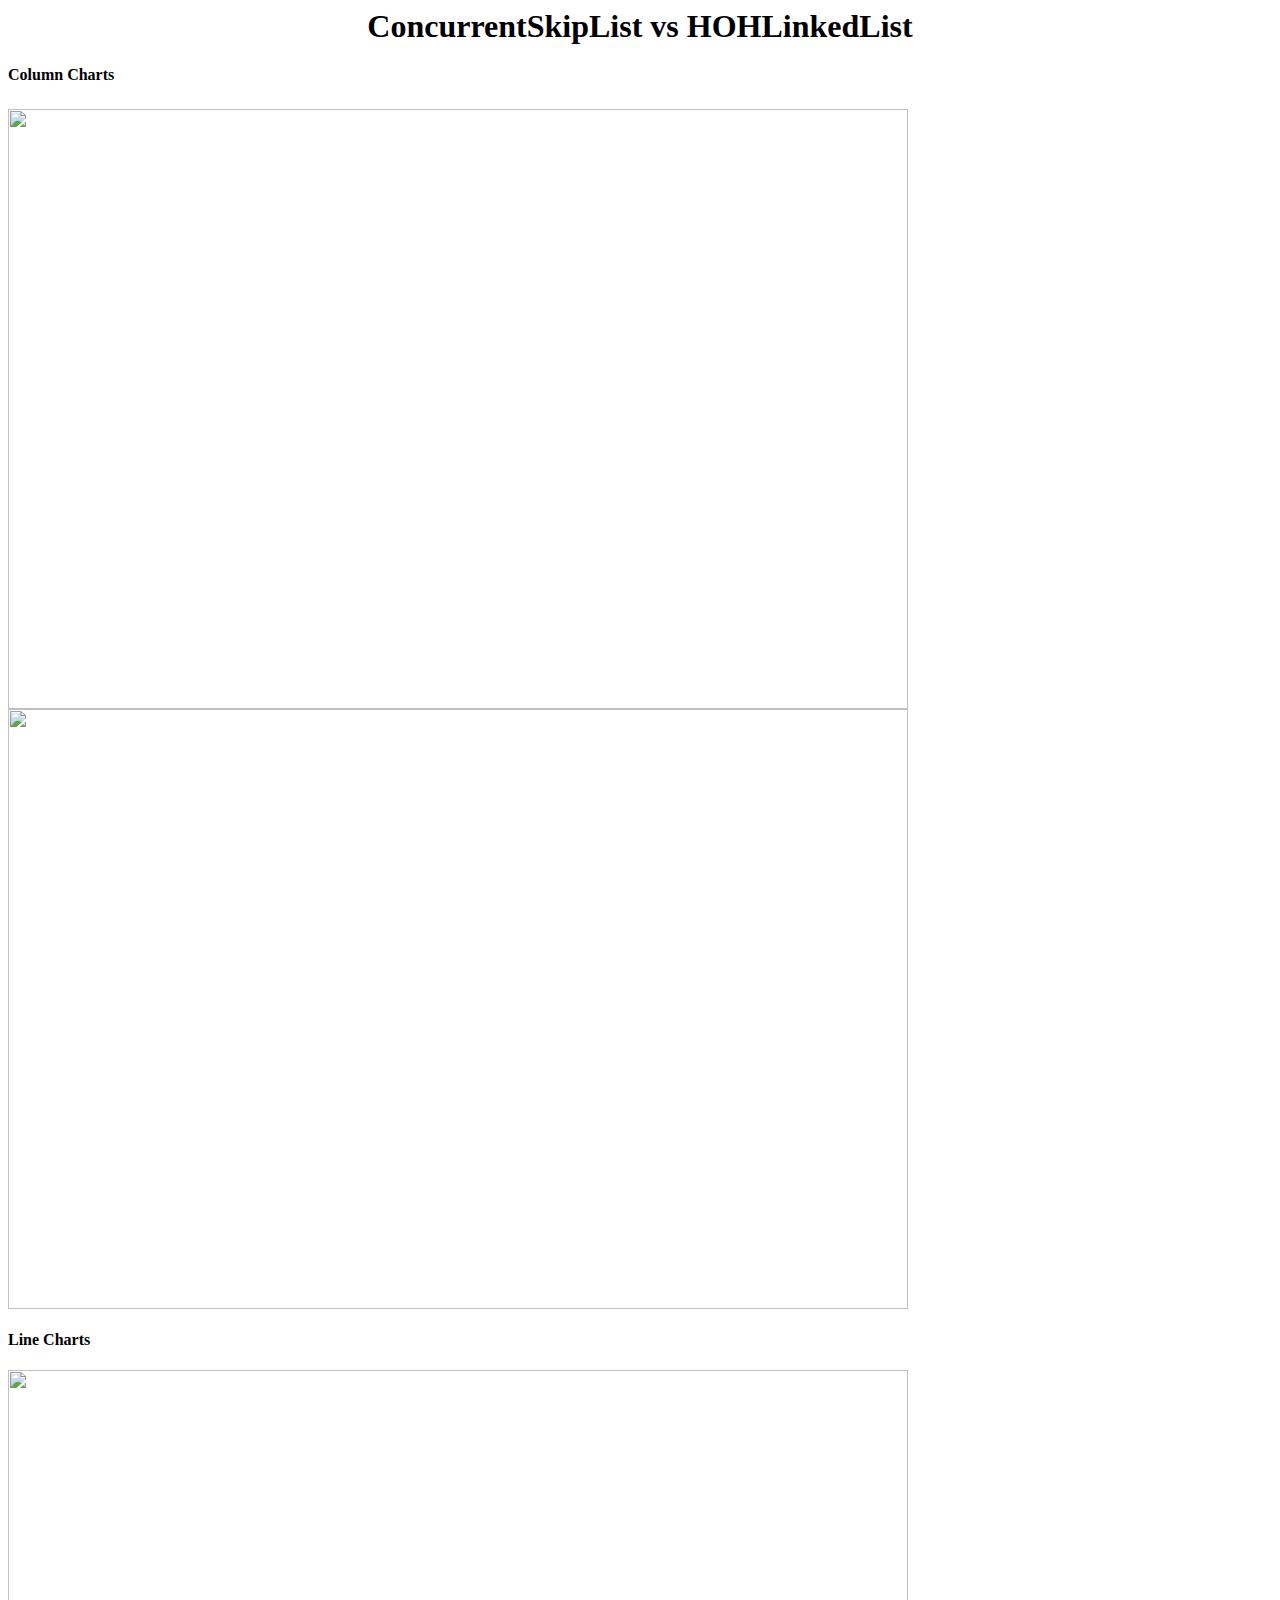
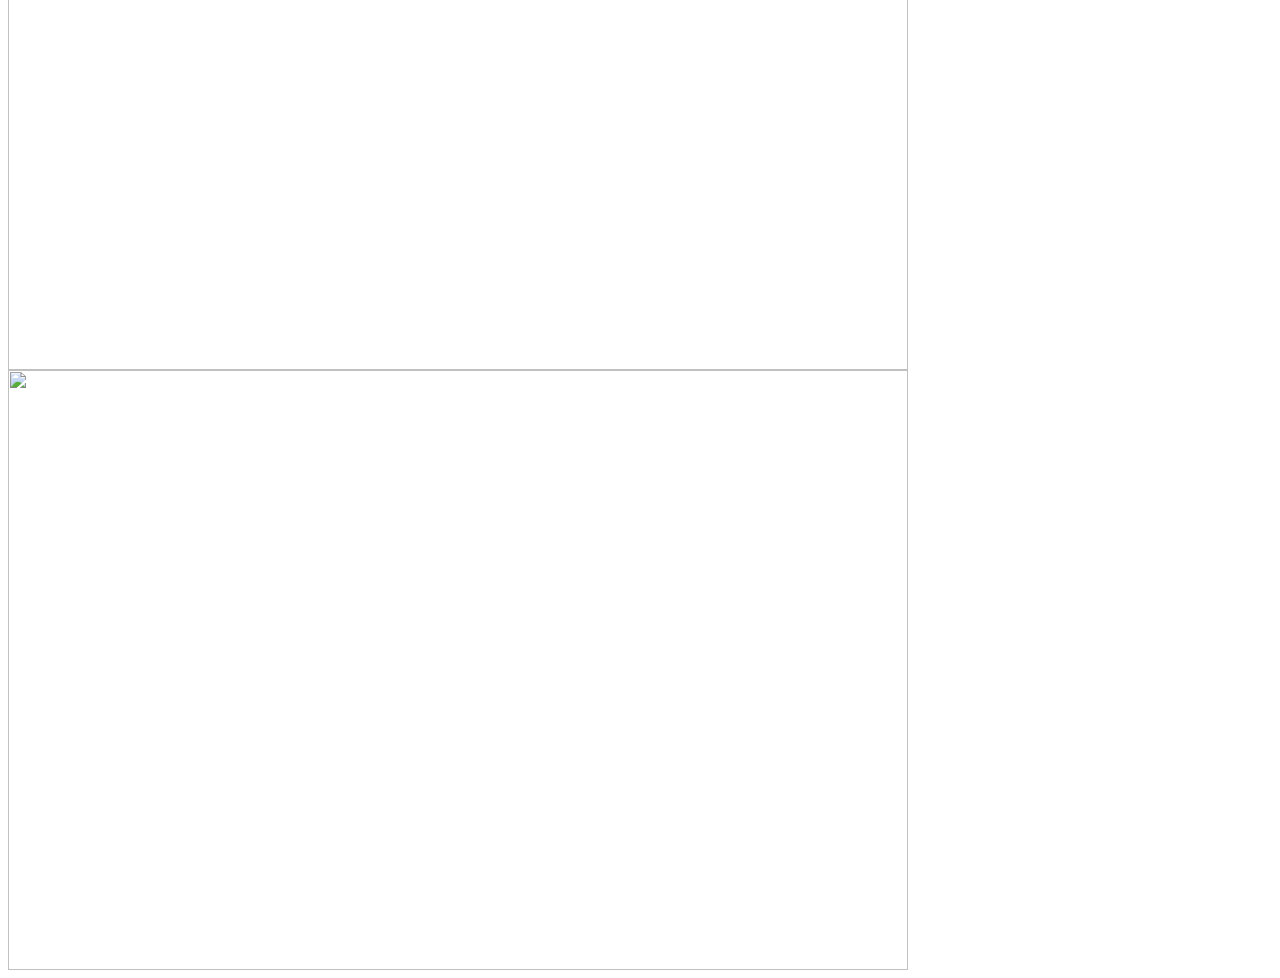
==== results.html @ e76f2a29 "Add files via upload" ====
<html>
	<title>Results</title>
	<head>
		<h1 align="center">ConcurrentSkipList vs HOHLinkedList</h1>
	</head>
	<body>
		<h4>Column Charts</h4>
		<h6></h6>
		<img src="graphs/pi-columnGraph.png" width="900px" height="600px"></img>
		<img src="graphs/rho-columnGraph.png" width="900px" height="600px"></img>
		<h4>Line Charts</h4>
                <img src="graphs/pi-lineGraph.png" width="900px" height="600px"></img>
		<img src="graphs/rho-lineGraph.png" width="900px" height="600px"></img>
	</body>

</html>
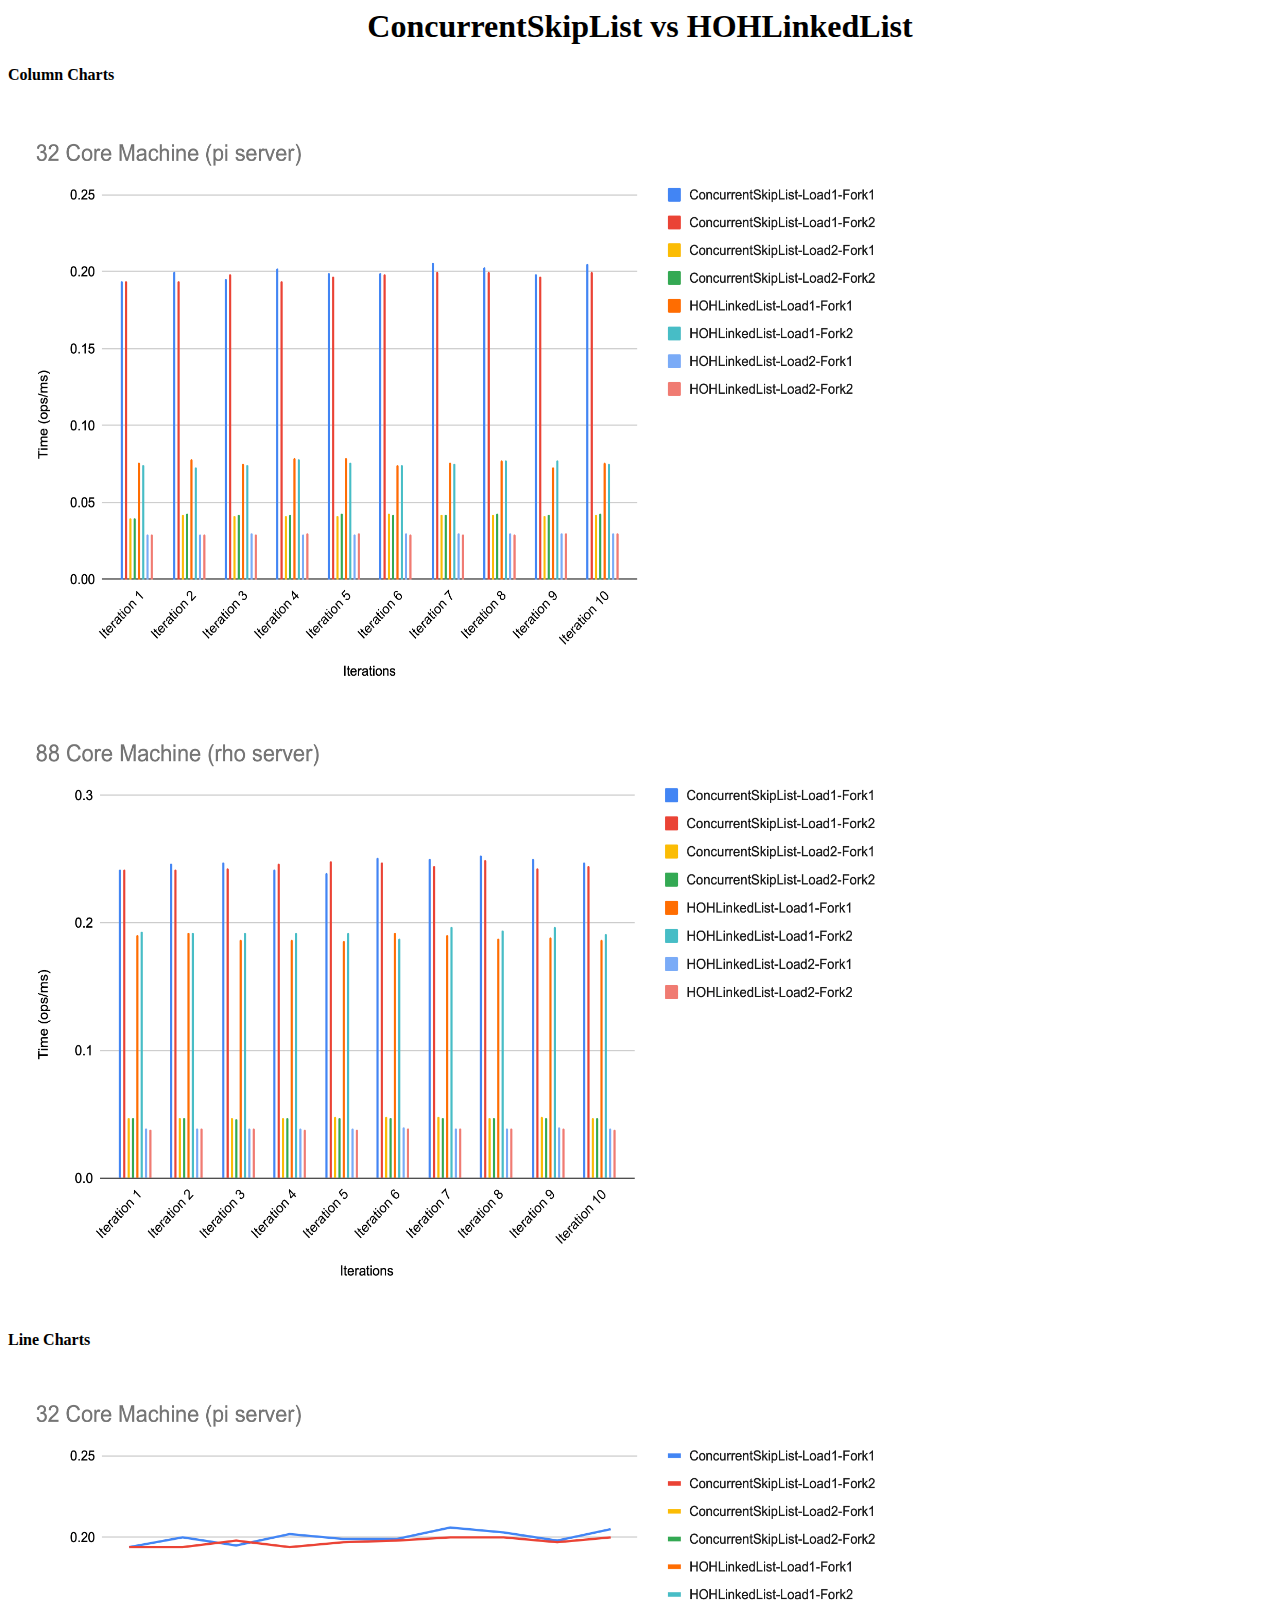
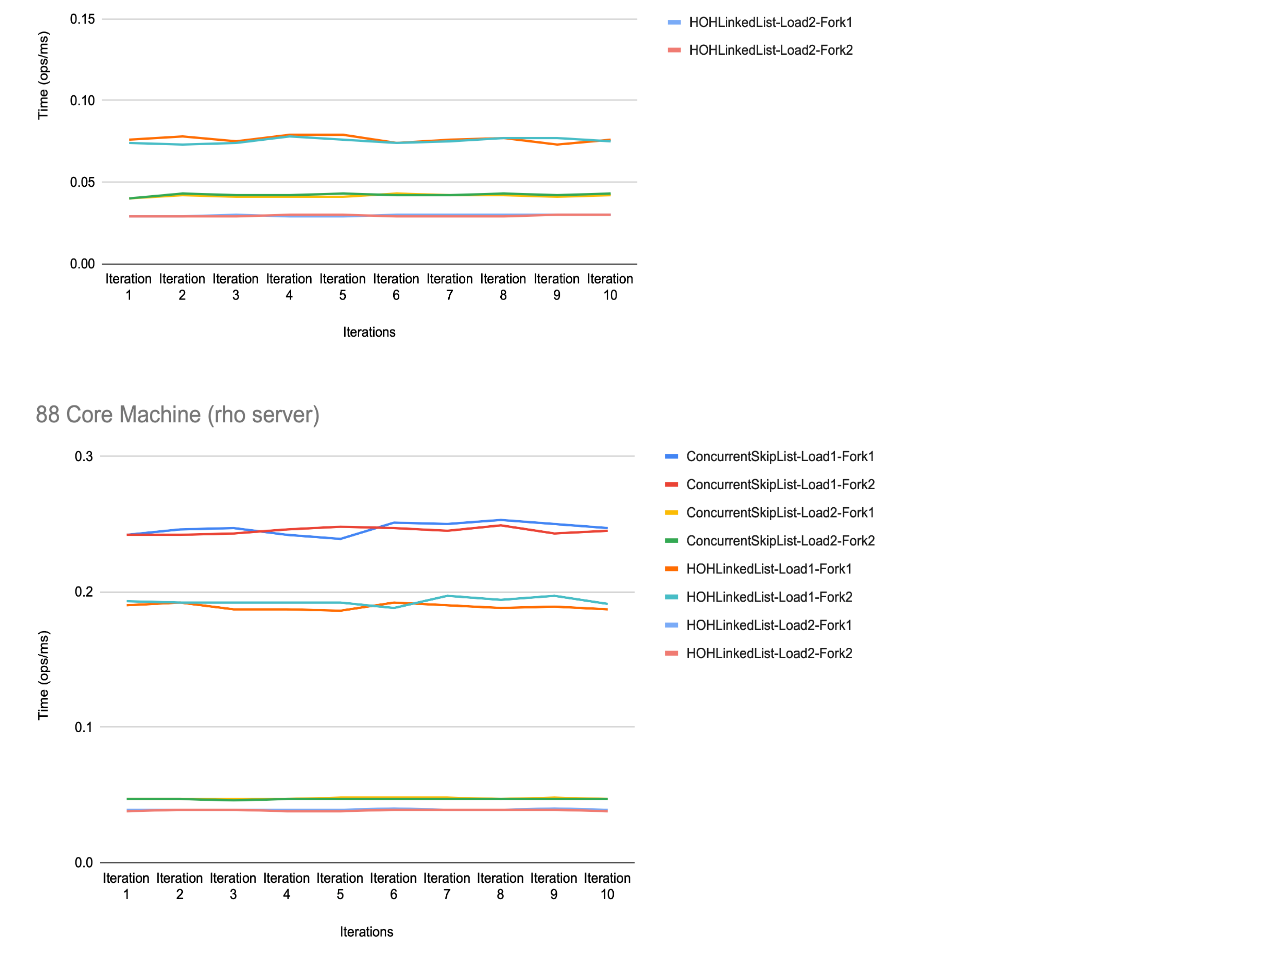
==== commit 7044ecd2: "Update results.html" ====
--- a/results.html
+++ b/results.html
@@ -6,11 +6,11 @@
 	<body>
 		<h4>Column Charts</h4>
 		<h6></h6>
-		<img src="graphs/pi-columnGraph.png" width="900px" height="600px"></img>
-		<img src="graphs/rho-columnGraph.png" width="900px" height="600px"></img>
+		<img src="images/pi-columnGraph.png" width="900px" height="600px"></img>
+		<img src="images/rho-columnGraph.png" width="900px" height="600px"></img>
 		<h4>Line Charts</h4>
-                <img src="graphs/pi-lineGraph.png" width="900px" height="600px"></img>
-		<img src="graphs/rho-lineGraph.png" width="900px" height="600px"></img>
+                <img src="images/pi-lineGraph.png" width="900px" height="600px"></img>
+		<img src="images/rho-lineGraph.png" width="900px" height="600px"></img>
 	</body>
 
 </html>
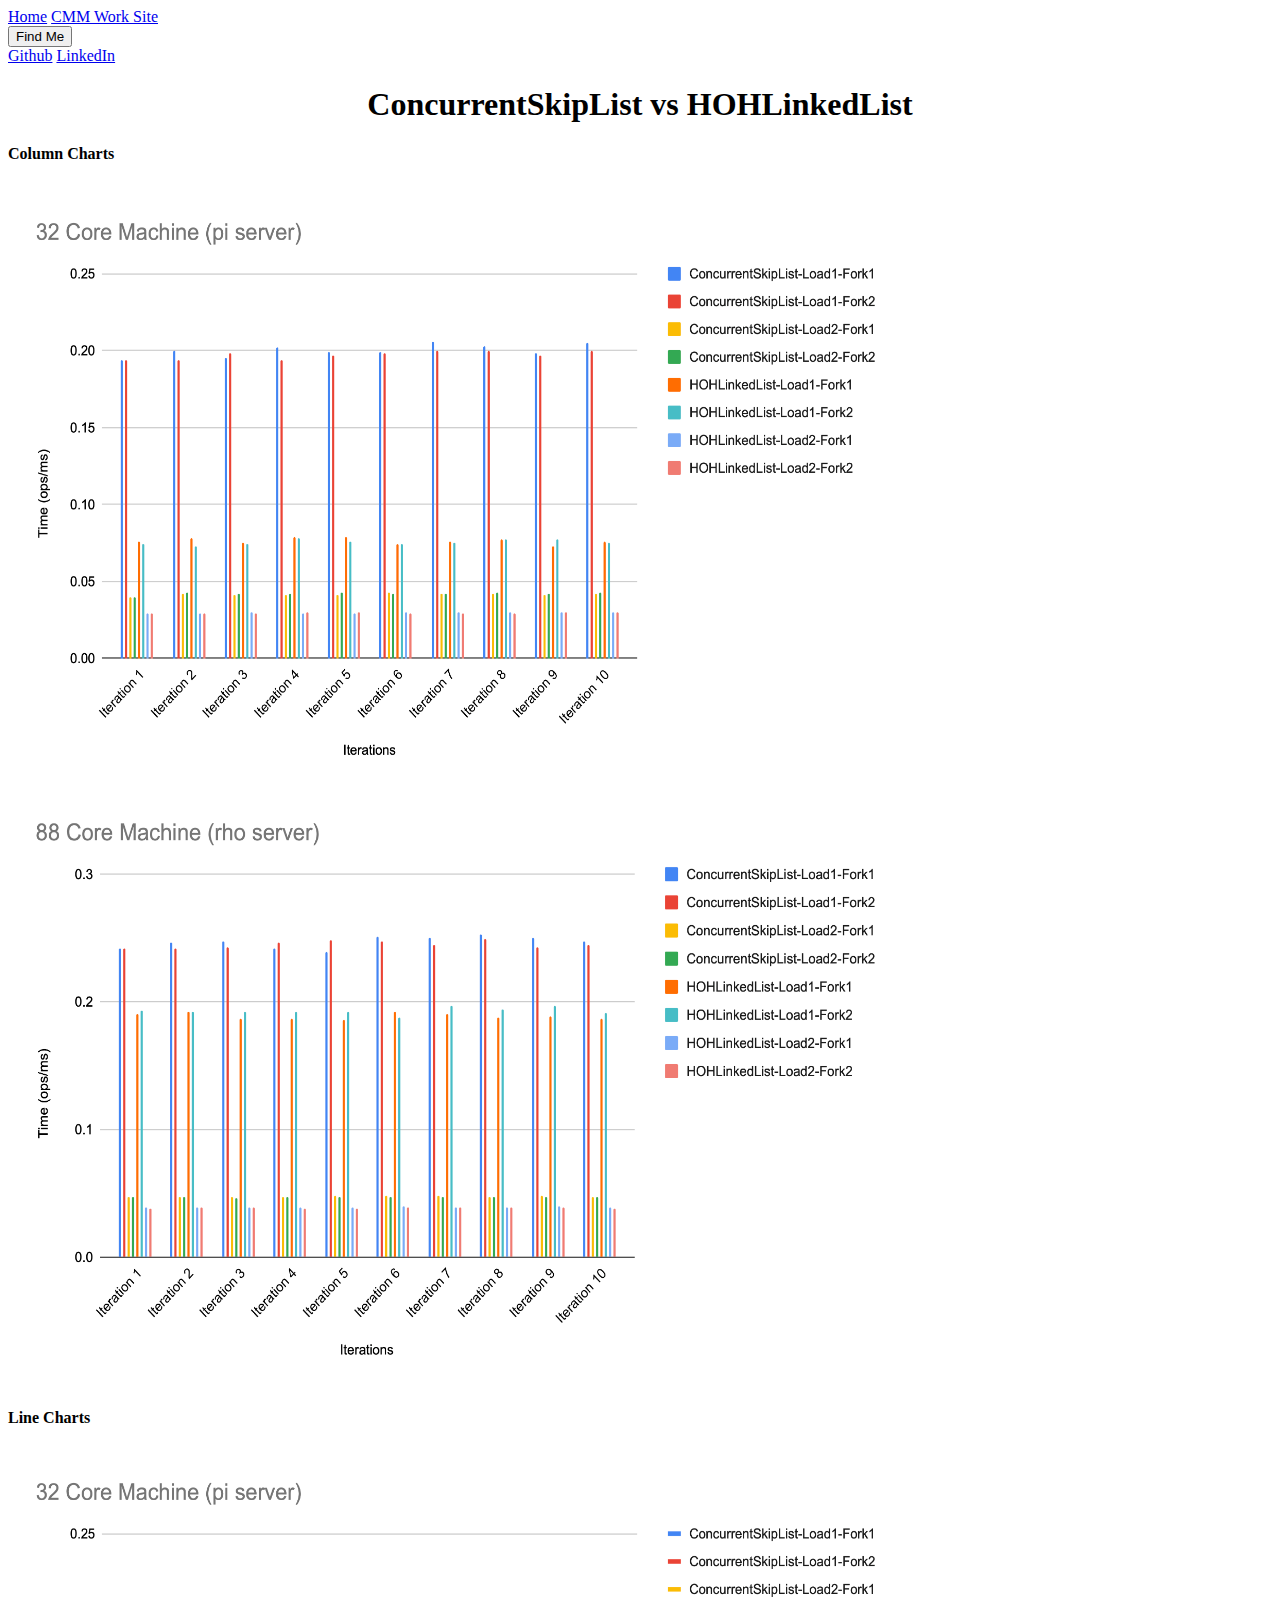
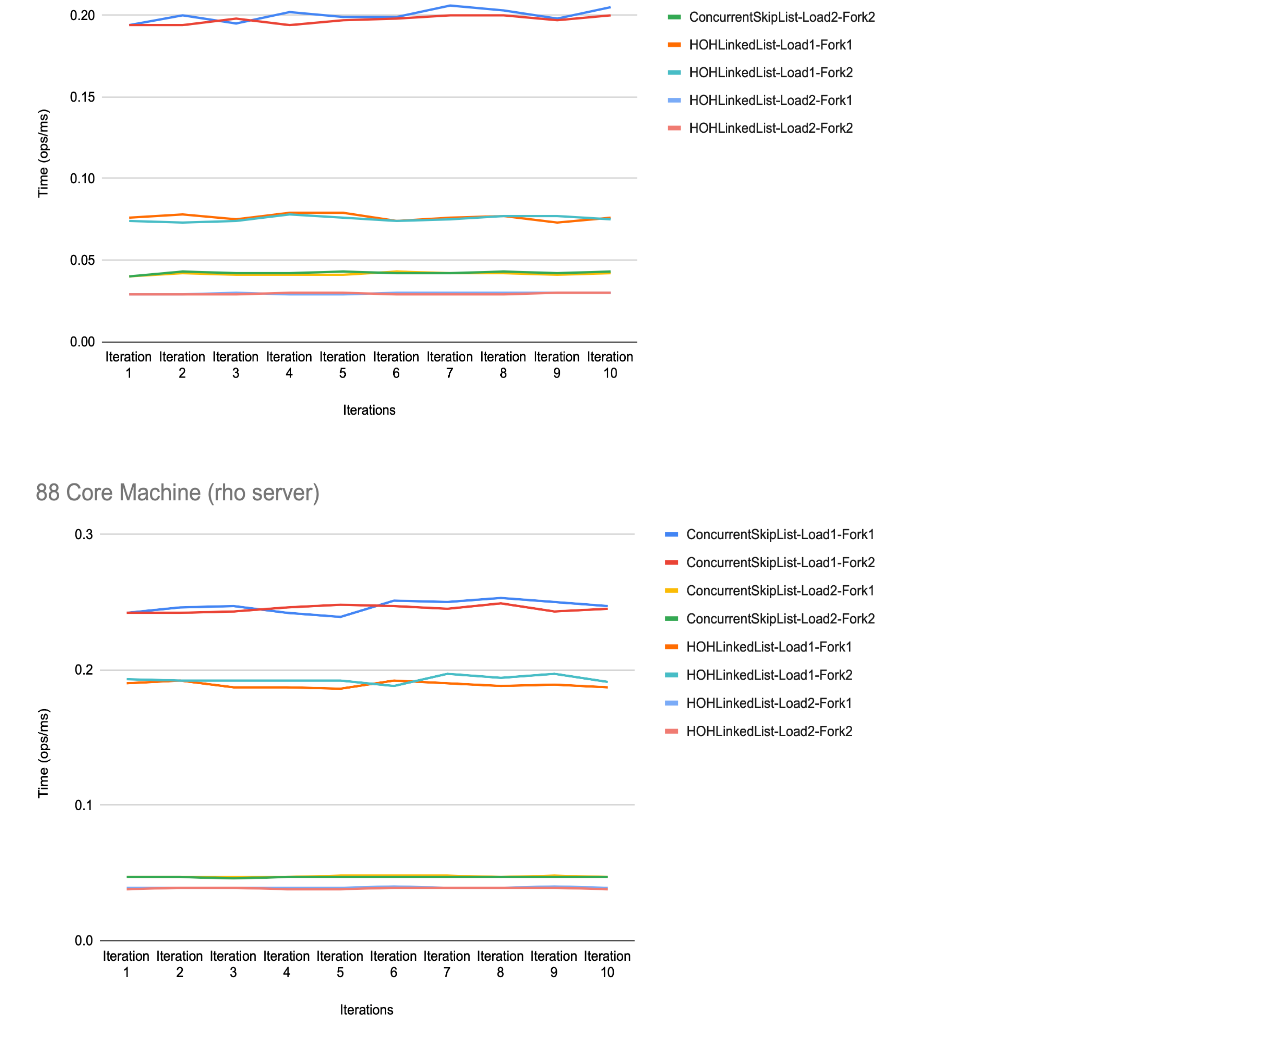
==== commit ffdf27e5: "Update results.html" ====
--- a/results.html
+++ b/results.html
@@ -1,7 +1,21 @@
 <html>
 	<title>Results</title>
 	<head>
+		<div class="navbar">
+  			<a href="index.html">Home</a>
+			<a href="./CSC366/home">CMM Work Site</a>
+			<div class="dropdown">
+				<button class="dropbtn">Find Me
+				<i class="fa fa-caret-down"></i>
+				</button>
+				<div class="dropdown-content">
+					<a href="https://github.com/lou024" target="_blank">Github</a>
+					<a href="https://www.linkedin.com/in/luis-estevez-2062bb177" target="_blank">LinkedIn</a>
+				</div>
+			</div> 
+		</div>
 		<h1 align="center">ConcurrentSkipList vs HOHLinkedList</h1>
+		
 	</head>
 	<body>
 		<h4>Column Charts</h4>
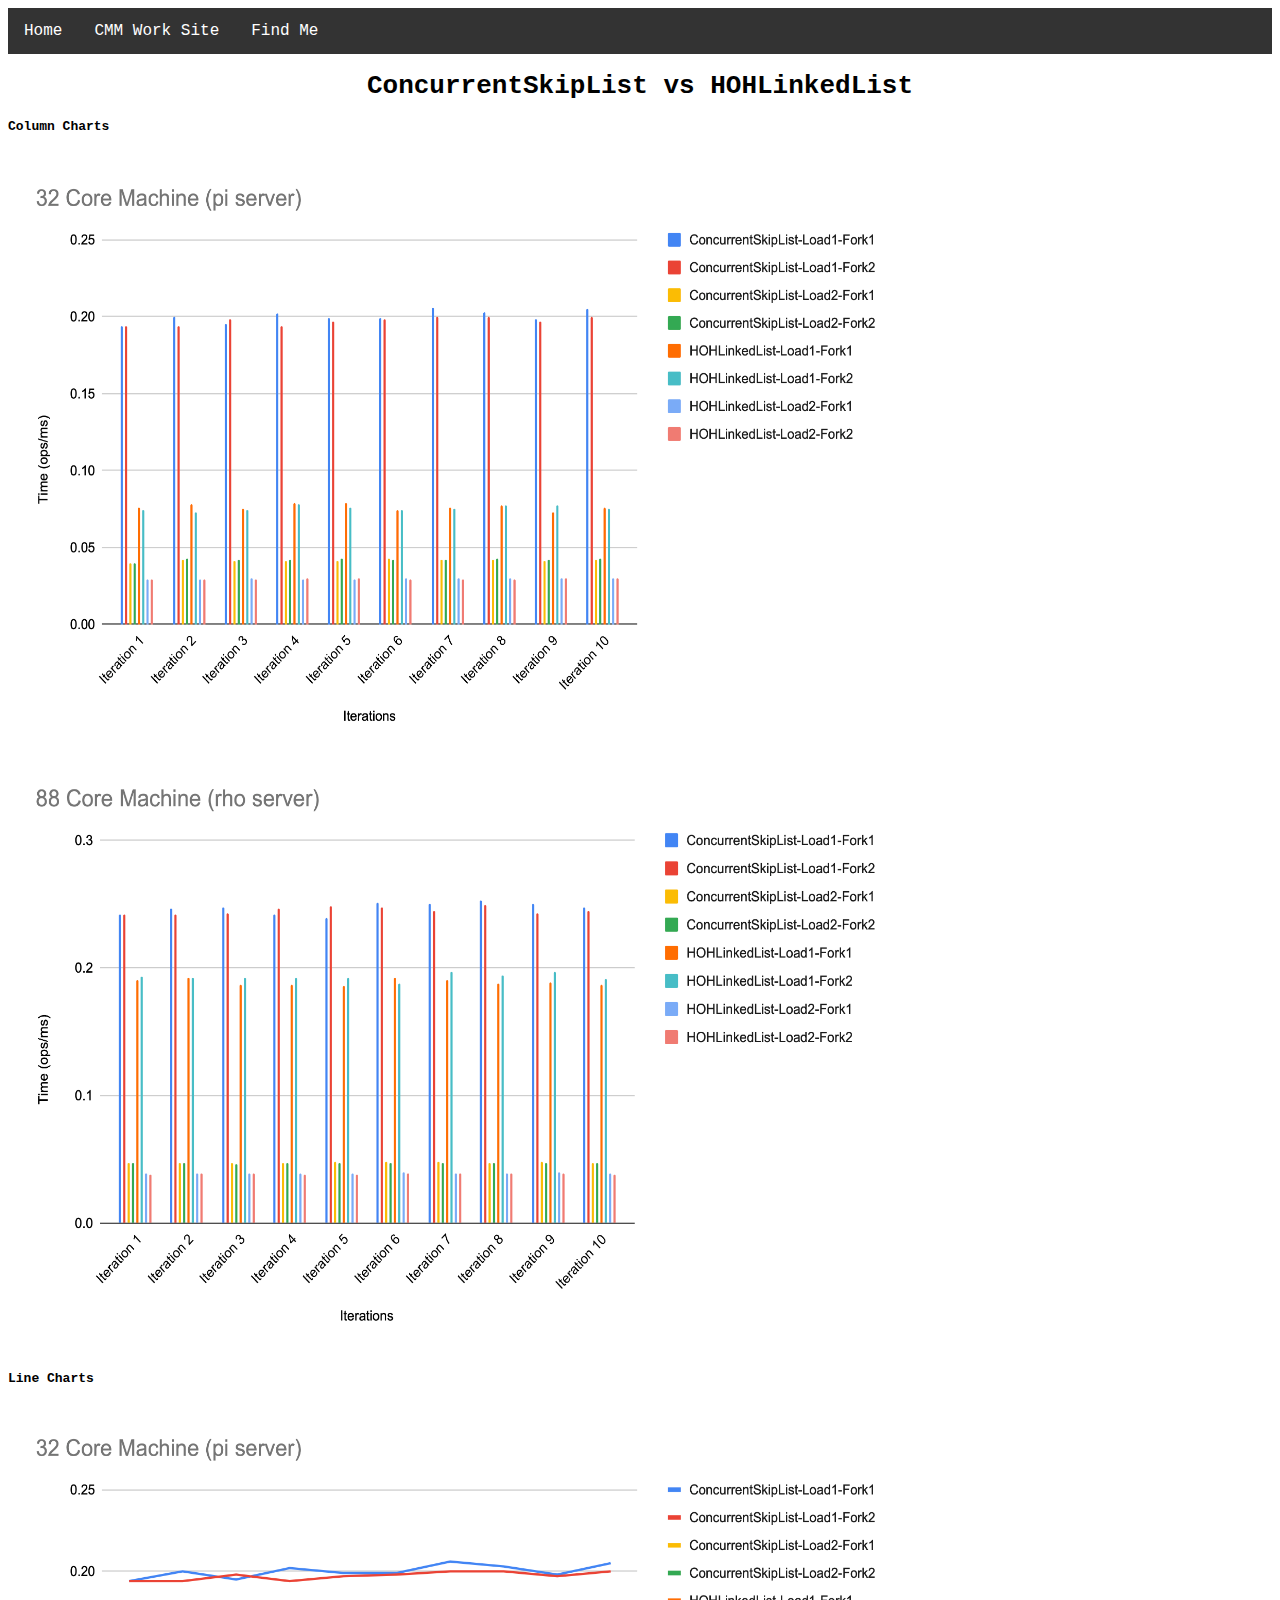
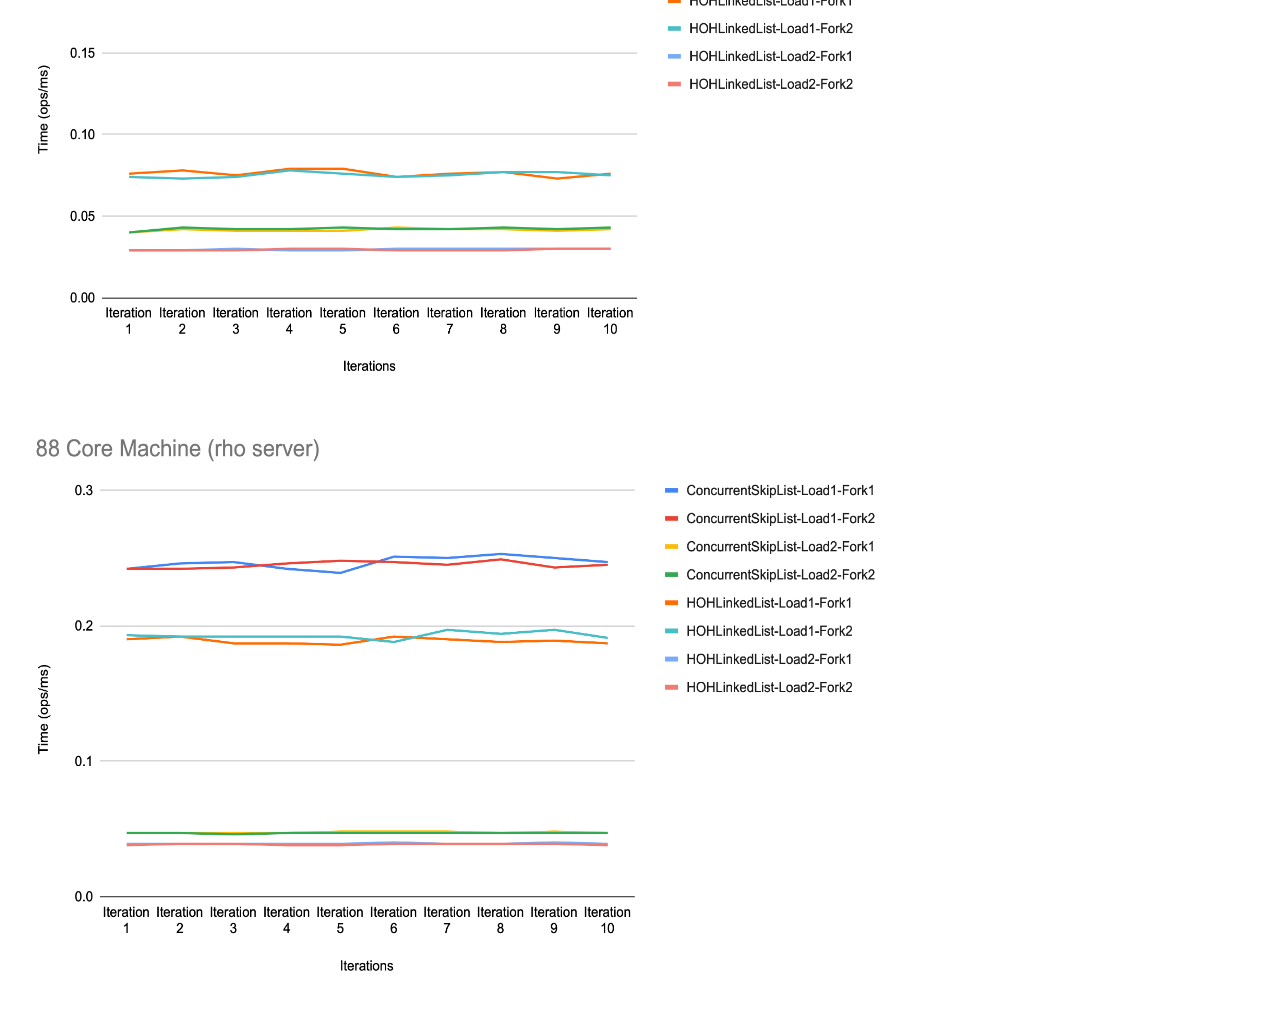
==== commit 340bdedf: "Update results.html" ====
--- a/results.html
+++ b/results.html
@@ -1,6 +1,10 @@
 <html>
 	<title>Results</title>
 	<head>
+		<title>Results</title>
+		<link rel="stylesheet" type="text/css" href="./StyleSheets.css">
+	</head>
+	<body>
 		<div class="navbar">
   			<a href="index.html">Home</a>
 			<a href="./CSC366/home">CMM Work Site</a>
@@ -16,8 +20,6 @@
 		</div>
 		<h1 align="center">ConcurrentSkipList vs HOHLinkedList</h1>
 		
-	</head>
-	<body>
 		<h4>Column Charts</h4>
 		<h6></h6>
 		<img src="images/pi-columnGraph.png" width="900px" height="600px"></img>
--- a/StyleSheets.css
+++ b/StyleSheets.css
@@ -0,0 +1,115 @@
+body{
+	font-family: monospace;
+}
+#banner{
+	top: 0px;
+	left:0px;
+	right:0px;
+	width:100%;
+	z-index:-1;
+}
+.linkButton{
+	display: inline-block;
+	border-radius: 4px;
+	background-color: #FFFFFF;
+	border: none;
+	color: #000000;
+	text-align: center;
+	width:150px;
+	font-size: 12px;
+	padding: 10px 25px;
+	transition: all 0.5s;
+	cursor: pointer;
+	margin: 5px;
+}
+.linkButton span{
+	cursor: pointer;
+	display: inline-block;
+	position: relative;
+	transition: 0.5s;
+}
+.linkButton span:after{
+	content: '>>';
+	position: absolute;
+	opacity: 0;
+	top: 0;
+	right: -20px;
+	transition:0.5s;
+}
+.linkButton:hover span{
+	padding-right: 25px;
+}
+.linkButton:hover span:after{
+	opacity: 1;
+	right: 0;
+}
+.projectInfo{
+	margin: 20px;
+	margin-left: 150px;
+	margin-right: 150px;
+	padding: 20px;
+	border-radius:12px;
+	box-shadow: 10px 10px 5px grey;
+}
+.navbar{
+	overflow: hidden;
+	background-color: #333;
+}
+.navbar a{
+	float: left;
+	font-size: 16px;
+	color: white;
+	text-align: center;
+	padding: 14px 16px;
+	text-decoration: none;
+}
+.dropdown{
+	float: left;
+	overflow: hidden;
+}
+.dropdown .dropbtn {
+	font-size: 16px;  
+	border: none;
+	outline: none;
+	color: white;
+	padding: 14px 16px;
+	background-color: inherit;
+	font-family: inherit;
+	margin: 0;
+}
+
+.navbar a:hover, .dropdown:hover .dropbtn {
+	background-color: red;
+}
+.dropdown-content {
+	display: none;
+	position: absolute;
+	background-color: #f9f9f9;
+	min-width: 160px;
+	box-shadow: 0px 8px 16px 0px rgba(0,0,0,0.2);
+	z-index: 1;
+}
+.dropdown-content a {
+	float: none;
+	color: black;
+	padding: 12px 16px;
+	text-decoration: none;
+	display: block;
+	text-align: left;
+}
+.dropdown-content a:hover {
+	background-color: #ddd;
+}
+.dropdown:hover .dropdown-content {
+	display: block;
+}
+.projectBanners{
+	text-align: center;
+	margin:20px;
+	margin-left: 100px;
+	margin-right: 100px;
+	padding: 20px;
+	border-radius:12px;
+	box-shadow: 10px 10px 5px grey;
+	color:black;
+}
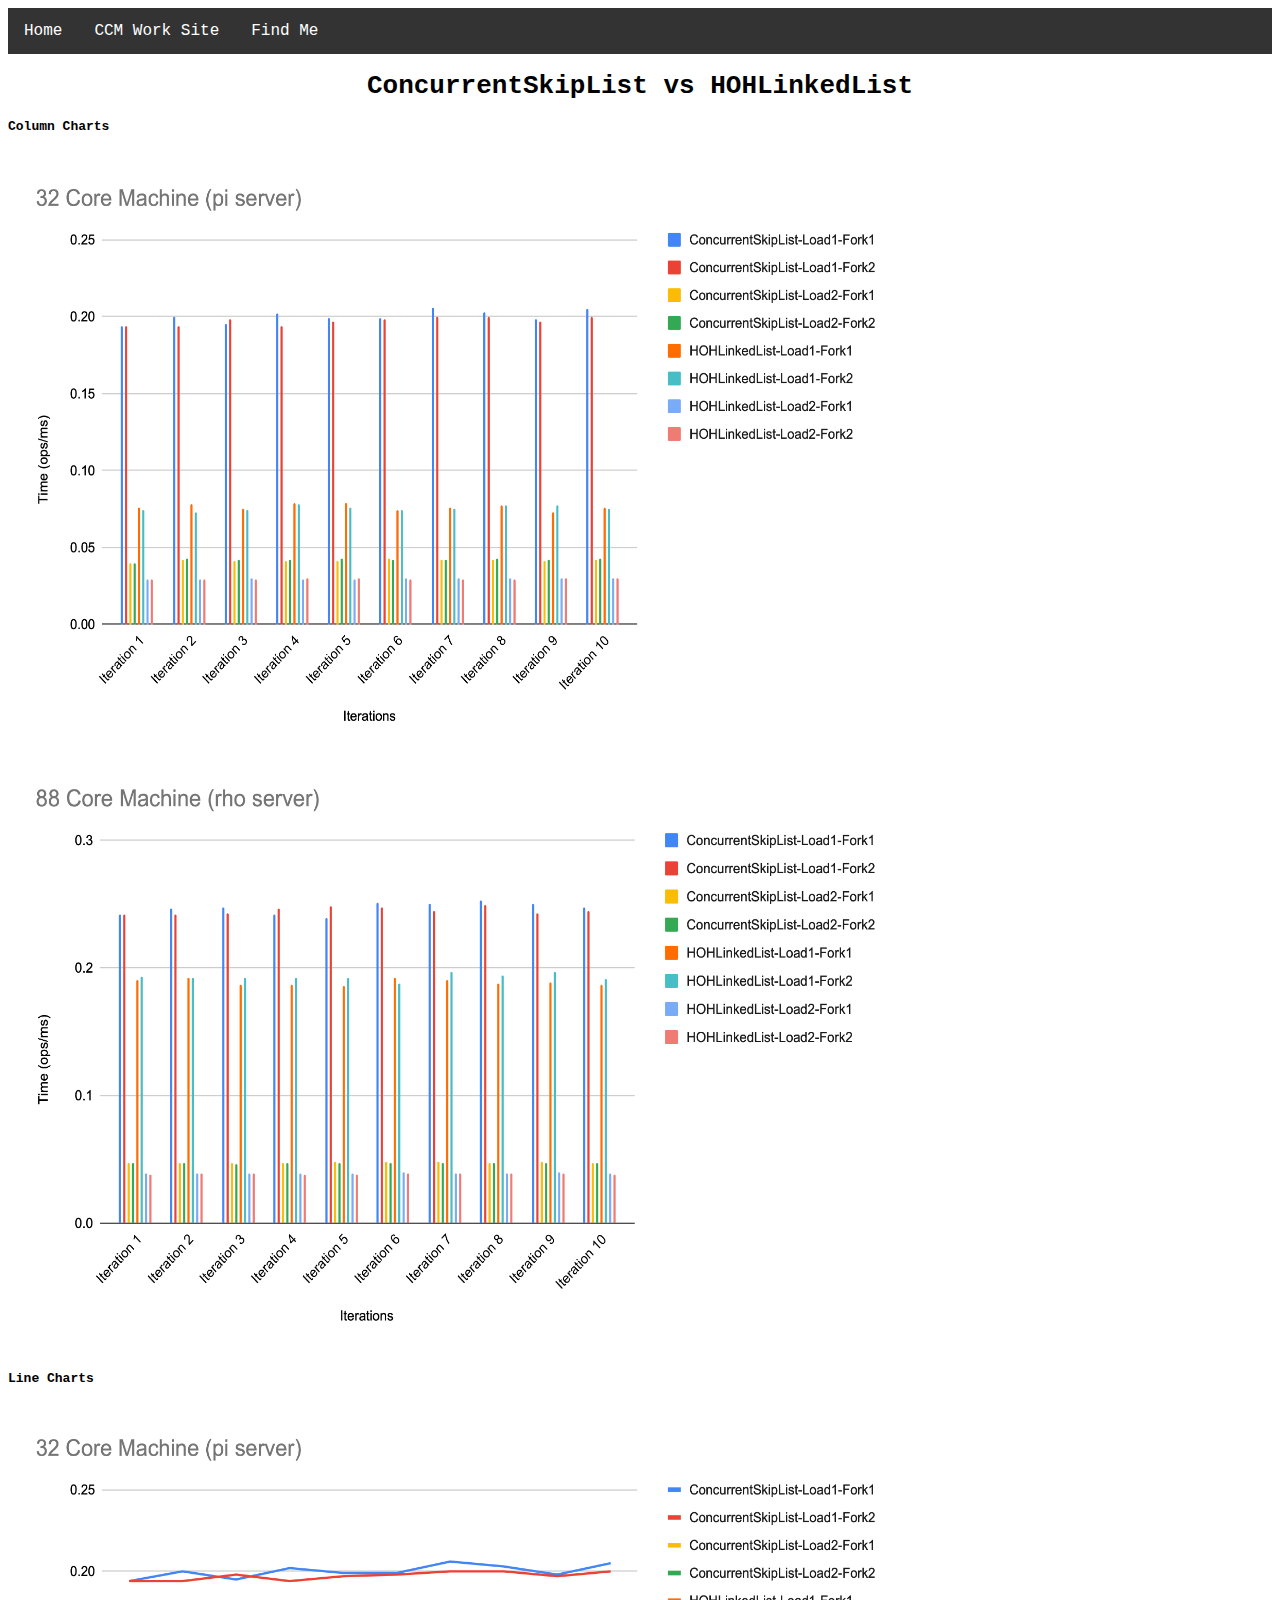
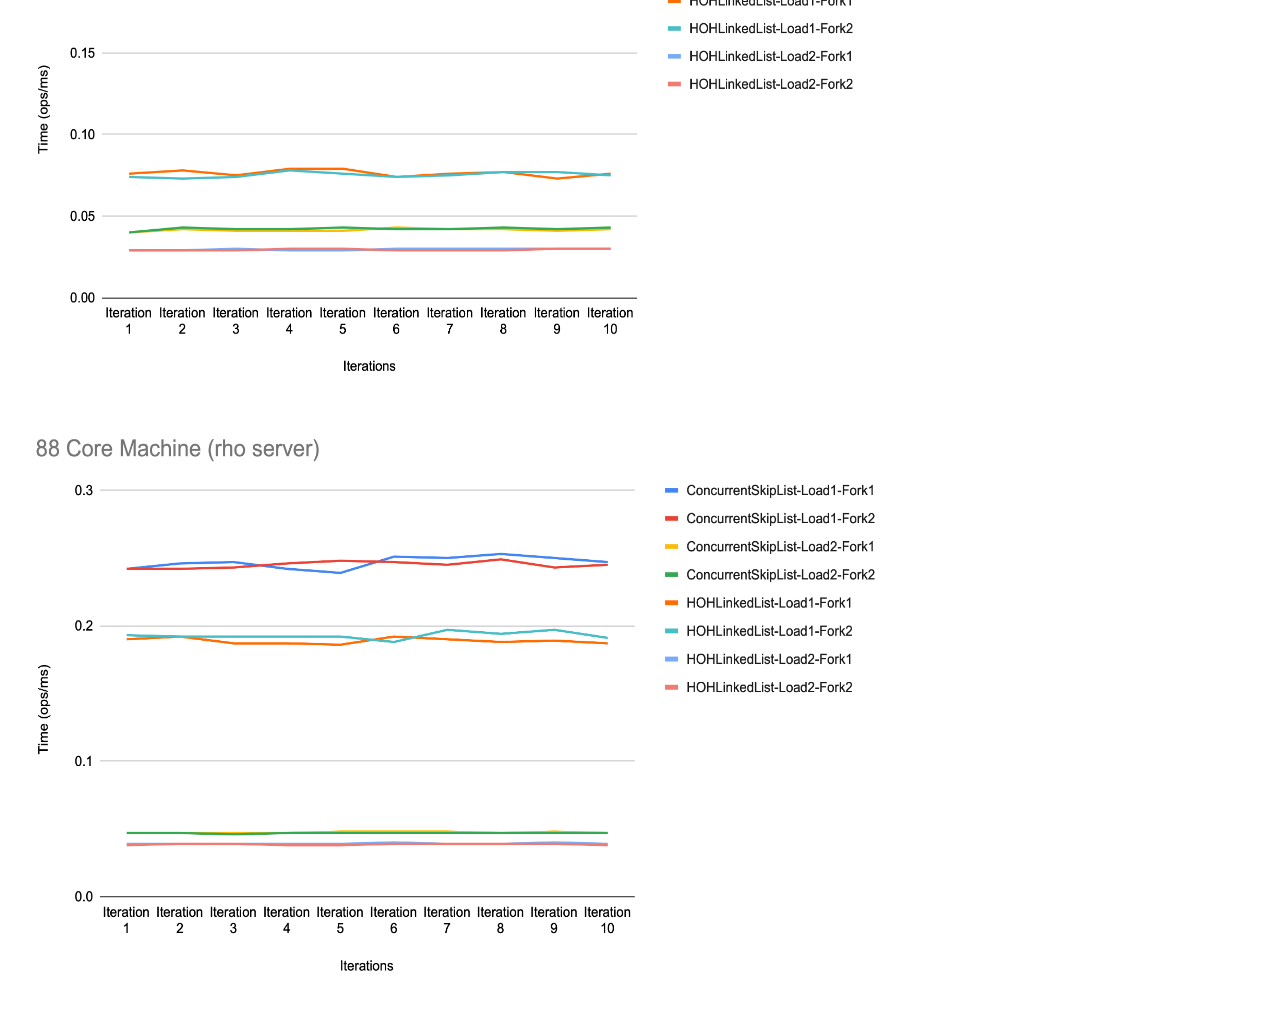
==== commit d0190f90: "Update results.html" ====
--- a/results.html
+++ b/results.html
@@ -7,7 +7,7 @@
 	<body>
 		<div class="navbar">
   			<a href="index.html">Home</a>
-			<a href="./CSC366/home">CMM Work Site</a>
+			<a href="./CSC366/home">CCM Work Site</a>
 			<div class="dropdown">
 				<button class="dropbtn">Find Me
 				<i class="fa fa-caret-down"></i>
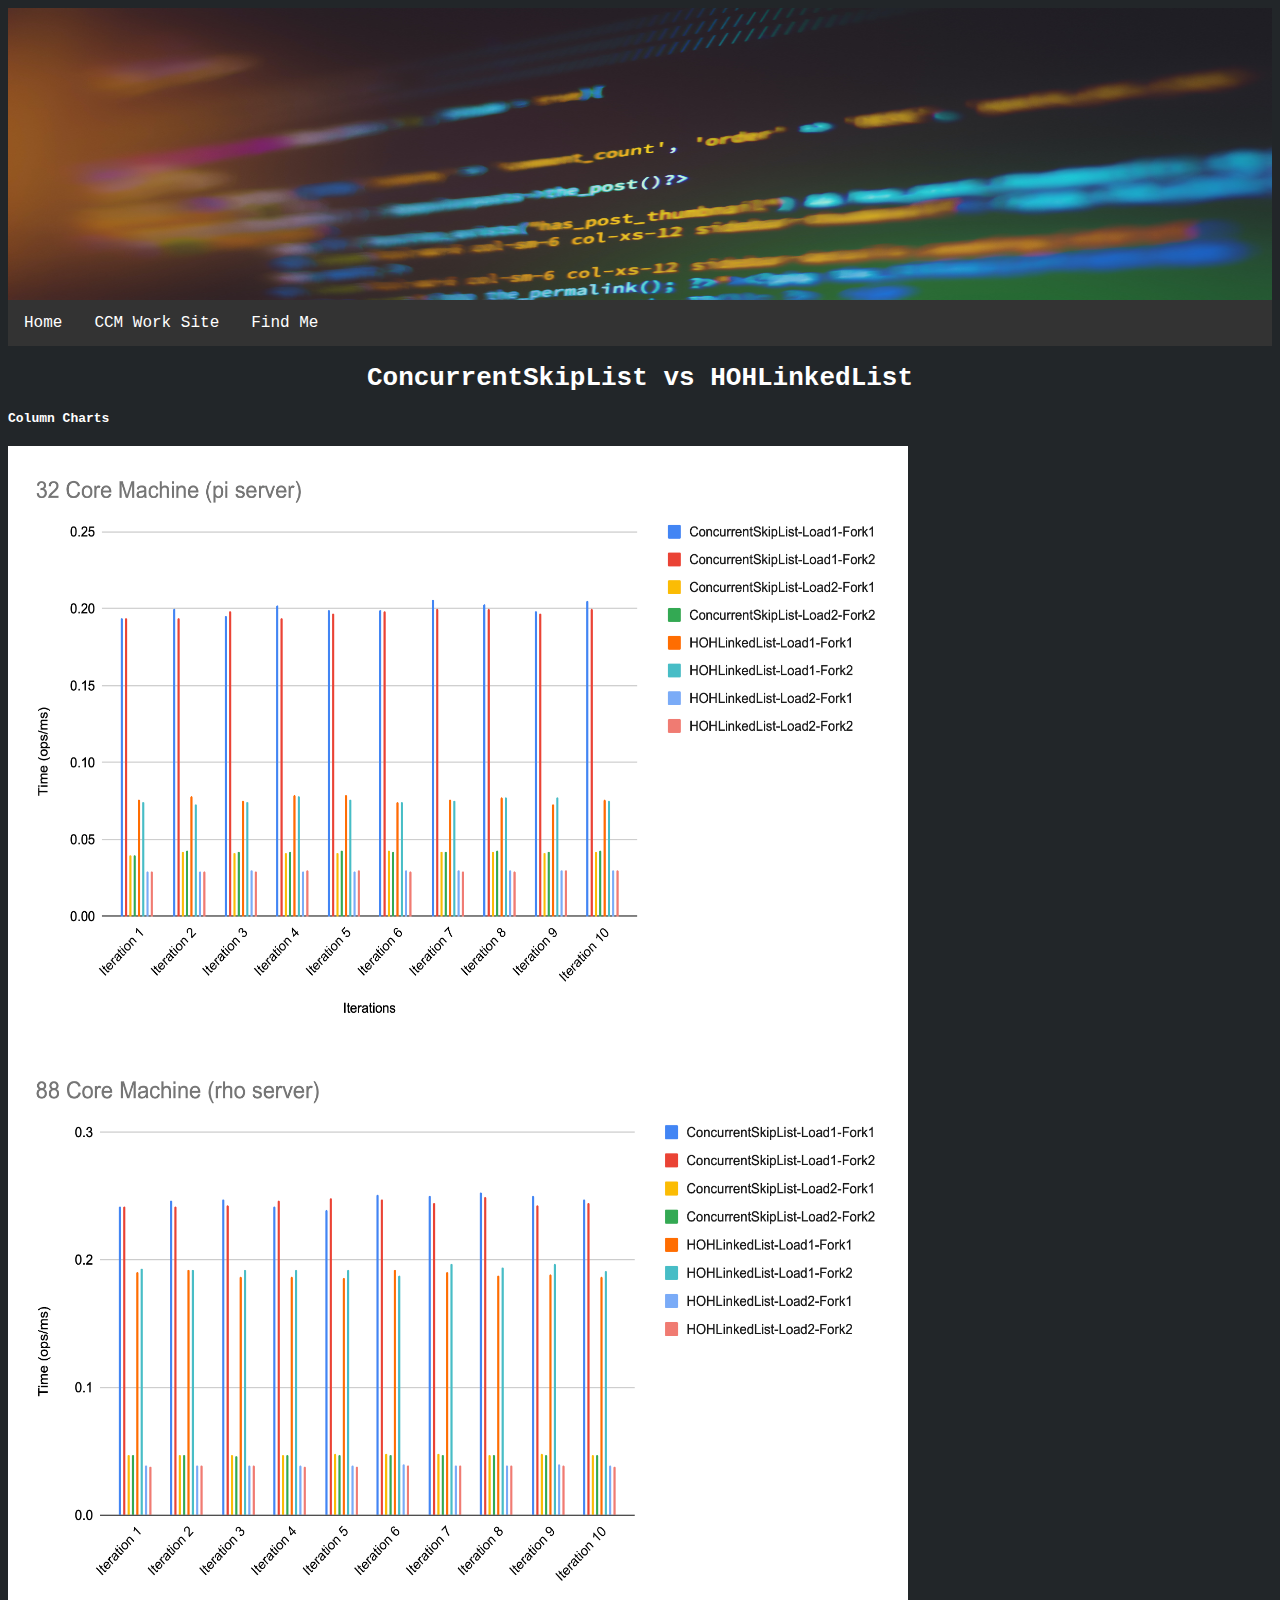
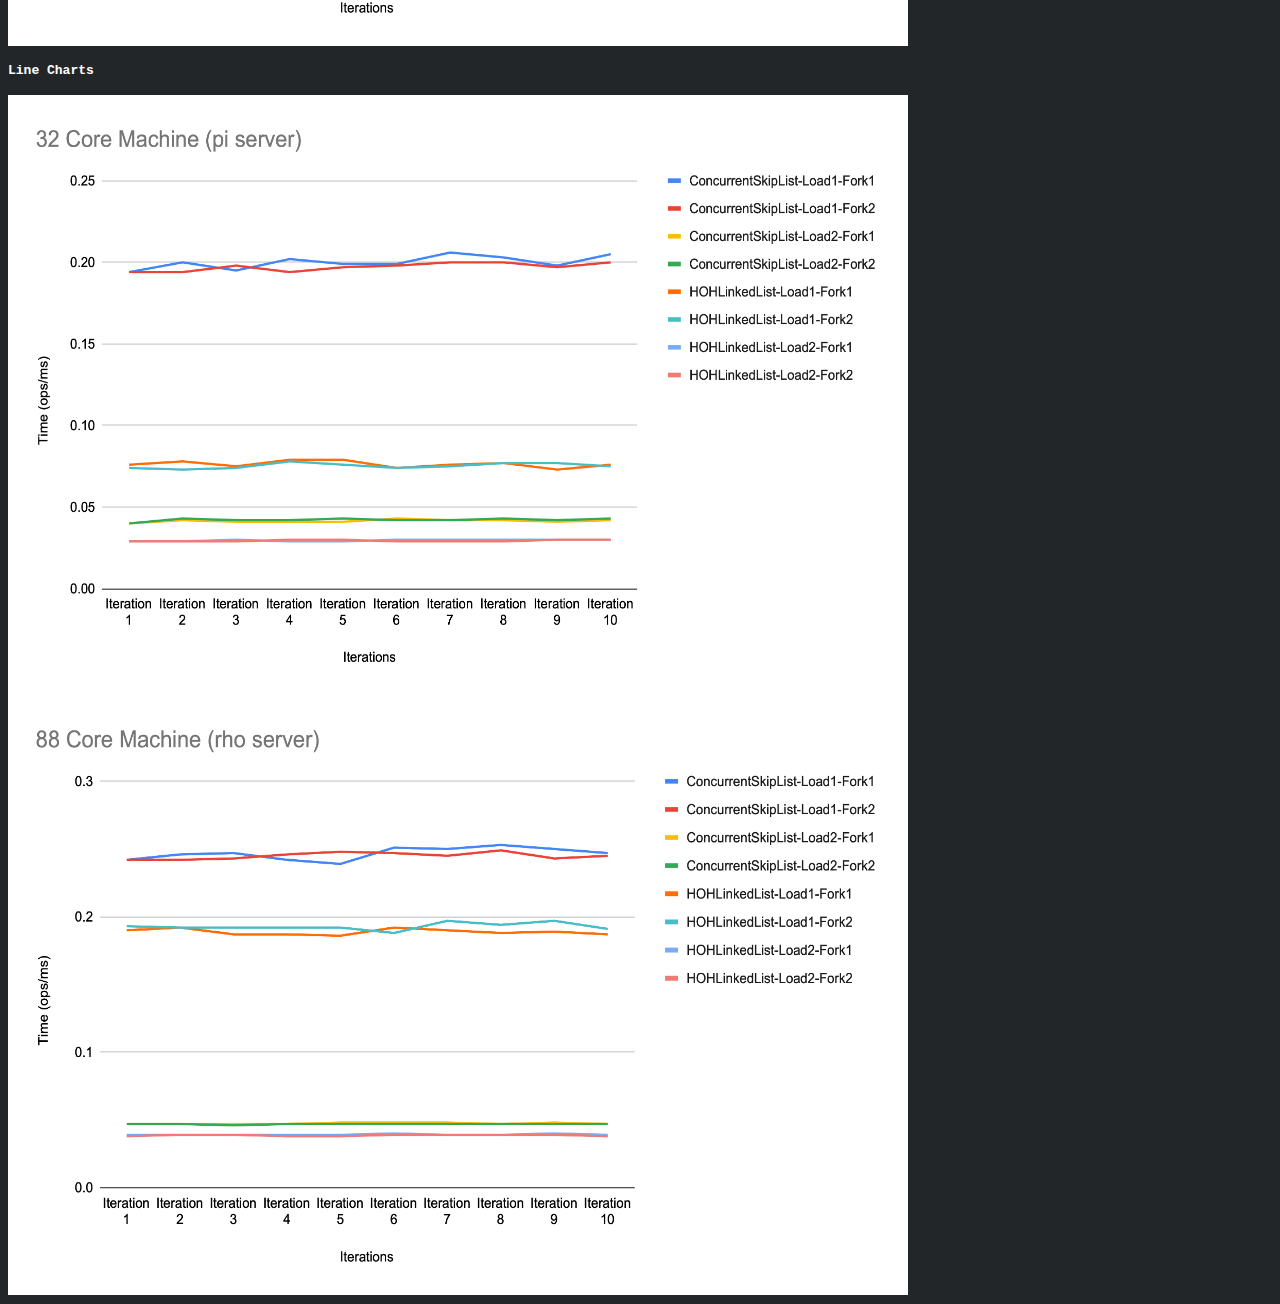
==== commit b3f04920: "Update results.html" ====
--- a/results.html
+++ b/results.html
@@ -3,6 +3,7 @@
 	<head>
 		<title>Results</title>
 		<link rel="stylesheet" type="text/css" href="./StyleSheets.css">
+		<img class="banner" src="./images/Banner.jpg"></img>
 	</head>
 	<body>
 		<div class="navbar">
--- a/StyleSheets.css
+++ b/StyleSheets.css
@@ -1,11 +1,14 @@
 body{
 	font-family: monospace;
+	color: white;
+	background-color: #222629;
 }
-#banner{
+.banner{
 	top: 0px;
 	left:0px;
 	right:0px;
 	width:100%;
+	height:33%;
 	z-index:-1;
 }
 .linkButton{
@@ -111,5 +114,5 @@
 	padding: 20px;
 	border-radius:12px;
 	box-shadow: 10px 10px 5px grey;
-	color:black;
+	color:white;
 }
